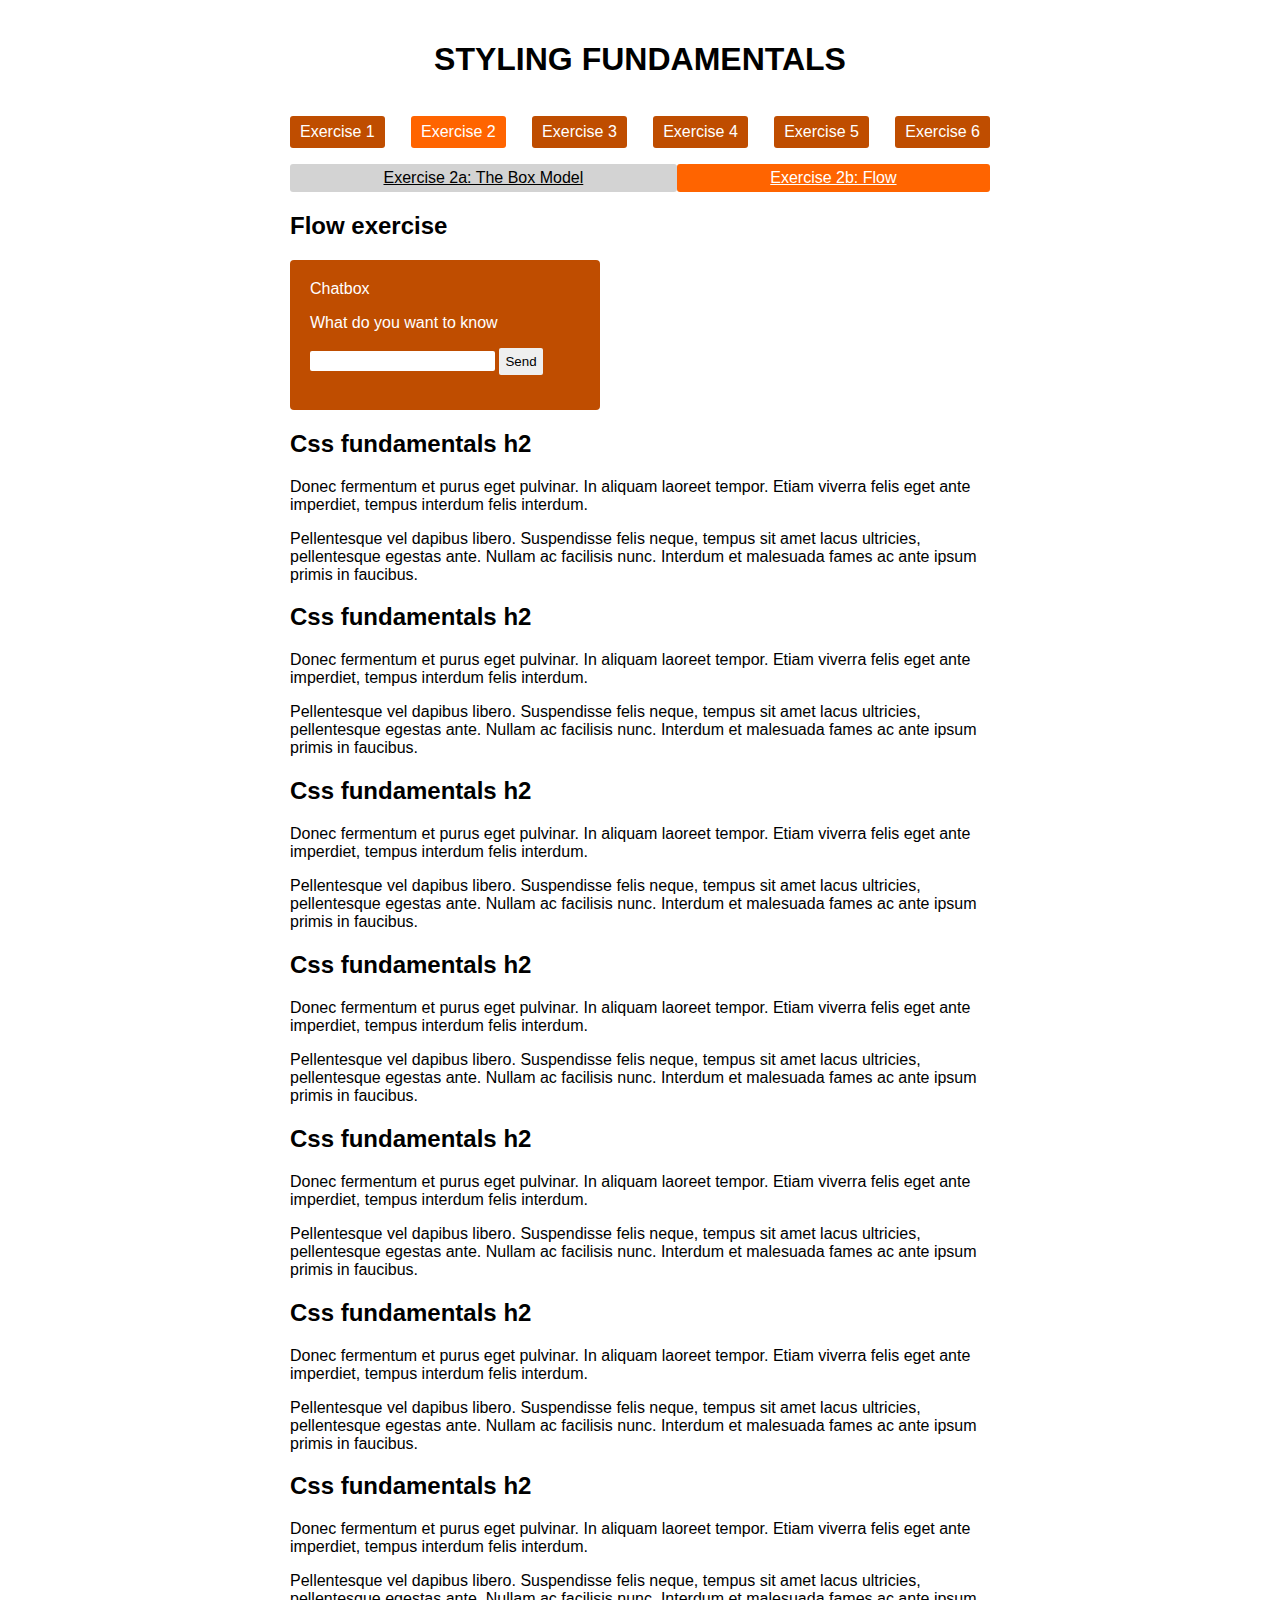
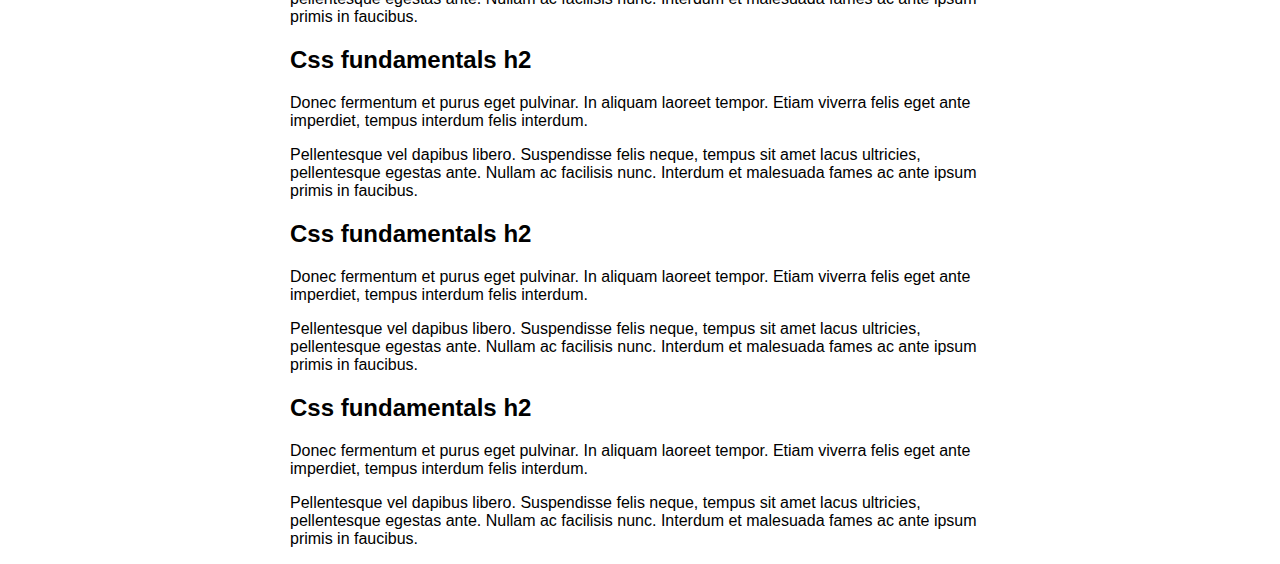
==== exercise-2/code/flow.html @ 5c0387c2 "Styled and updated code exercises" ====
<html>

<head>
    <meta charset="UTF-8">
    <title>Flow Exercise</title>
    <link rel="stylesheet" type="text/css" href="../../styles.css">
    <link rel="stylesheet" type="text/css" href="flow.css">
    <!-- Comment this out to see solution -->
    <!-- <link rel="stylesheet" type="text/css" href="solution/flow.css"> -->
</head>

<body>
    <div id="header">
        <h1>Styling Fundamentals</h1>
        <ul id="menu">
            <li><a href="../../exercise-1/code/index.html">Exercise 1</a></li>
            <li><a class="active" href="../../exercise-2/code/box-model.html">Exercise 2</a></li>
            <li><a href="../../exercise-3/code/flex-box.html">Exercise 3</a></li>
            <li><a href="../../exercise-4/code/index.html">Exercise 4</a></li>
            <li><a href="../../exercise-5/code/index.html">Exercise 5</a></li>
            <li><a href="../../exercise-6/code/index.html">Exercise 6</a></li>
        </ul>
        <ul id="submenu">
            <li><a href="../../exercise-2/code/box-model.html">Exercise 2a: The Box Model</a></li>
            <li><a class="active" href="../../exercise-2/code/flow.html">Exercise 2b: Flow</a></li>
        </ul>
    </div>
    <div id="content">
        <h2>Flow exercise</h2>
        <div id="chatbox">
            <span>Chatbox</span>
            <p>What do you want to know</p>
            <input type="text" />
            <button type="button">Send</button>
        </div>
        <h2>Css fundamentals h2</h2>
        <p>Donec fermentum et purus eget pulvinar. In aliquam laoreet tempor. Etiam viverra felis eget ante
            imperdiet, tempus interdum felis interdum. </p>
        <p>Pellentesque vel dapibus libero. Suspendisse felis neque, tempus sit amet lacus ultricies,
            pellentesque egestas ante. Nullam ac facilisis nunc. Interdum et malesuada fames ac ante ipsum
            primis in faucibus.</p>
        <h2>Css fundamentals h2</h2>
        <p>Donec fermentum et purus eget pulvinar. In aliquam laoreet tempor. Etiam viverra felis eget ante
            imperdiet, tempus interdum felis interdum. </p>
        <p>Pellentesque vel dapibus libero. Suspendisse felis neque, tempus sit amet lacus ultricies,
            pellentesque egestas ante. Nullam ac facilisis nunc. Interdum et malesuada fames ac ante ipsum
            primis in faucibus.</p>
    </div>
    <div id="content">
        <h2>Css fundamentals h2</h2>
        <p>Donec fermentum et purus eget pulvinar. In aliquam laoreet tempor. Etiam viverra felis eget ante
            imperdiet, tempus interdum felis interdum. </p>
        <p>Pellentesque vel dapibus libero. Suspendisse felis neque, tempus sit amet lacus ultricies,
            pellentesque egestas ante. Nullam ac facilisis nunc. Interdum et malesuada fames ac ante ipsum
            primis in faucibus.</p>
        <h2>Css fundamentals h2</h2>
        <p>Donec fermentum et purus eget pulvinar. In aliquam laoreet tempor. Etiam viverra felis eget ante
            imperdiet, tempus interdum felis interdum. </p>
        <p>Pellentesque vel dapibus libero. Suspendisse felis neque, tempus sit amet lacus ultricies,
            pellentesque egestas ante. Nullam ac facilisis nunc. Interdum et malesuada fames ac ante ipsum
            primis in faucibus.</p>
    </div>
    <div id="content">
        <h2>Css fundamentals h2</h2>
        <p>Donec fermentum et purus eget pulvinar. In aliquam laoreet tempor. Etiam viverra felis eget ante
            imperdiet, tempus interdum felis interdum. </p>
        <p>Pellentesque vel dapibus libero. Suspendisse felis neque, tempus sit amet lacus ultricies,
            pellentesque egestas ante. Nullam ac facilisis nunc. Interdum et malesuada fames ac ante ipsum
            primis in faucibus.</p>
        <h2>Css fundamentals h2</h2>
        <p>Donec fermentum et purus eget pulvinar. In aliquam laoreet tempor. Etiam viverra felis eget ante
            imperdiet, tempus interdum felis interdum. </p>
        <p>Pellentesque vel dapibus libero. Suspendisse felis neque, tempus sit amet lacus ultricies,
            pellentesque egestas ante. Nullam ac facilisis nunc. Interdum et malesuada fames ac ante ipsum
            primis in faucibus.</p>
    </div>
    <div id="content">
        <h2>Css fundamentals h2</h2>
        <p>Donec fermentum et purus eget pulvinar. In aliquam laoreet tempor. Etiam viverra felis eget ante
            imperdiet, tempus interdum felis interdum. </p>
        <p>Pellentesque vel dapibus libero. Suspendisse felis neque, tempus sit amet lacus ultricies,
            pellentesque egestas ante. Nullam ac facilisis nunc. Interdum et malesuada fames ac ante ipsum
            primis in faucibus.</p>
        <h2>Css fundamentals h2</h2>
        <p>Donec fermentum et purus eget pulvinar. In aliquam laoreet tempor. Etiam viverra felis eget ante
            imperdiet, tempus interdum felis interdum. </p>
        <p>Pellentesque vel dapibus libero. Suspendisse felis neque, tempus sit amet lacus ultricies,
            pellentesque egestas ante. Nullam ac facilisis nunc. Interdum et malesuada fames ac ante ipsum
            primis in faucibus.</p>
    </div>
    <div id="content">
        <h2>Css fundamentals h2</h2>
        <p>Donec fermentum et purus eget pulvinar. In aliquam laoreet tempor. Etiam viverra felis eget ante
            imperdiet, tempus interdum felis interdum. </p>
        <p>Pellentesque vel dapibus libero. Suspendisse felis neque, tempus sit amet lacus ultricies,
            pellentesque egestas ante. Nullam ac facilisis nunc. Interdum et malesuada fames ac ante ipsum
            primis in faucibus.</p>
        <h2>Css fundamentals h2</h2>
        <p>Donec fermentum et purus eget pulvinar. In aliquam laoreet tempor. Etiam viverra felis eget ante
            imperdiet, tempus interdum felis interdum. </p>
        <p>Pellentesque vel dapibus libero. Suspendisse felis neque, tempus sit amet lacus ultricies,
            pellentesque egestas ante. Nullam ac facilisis nunc. Interdum et malesuada fames ac ante ipsum
            primis in faucibus.</p>
    </div>
</body>

</html>
---- styles.css ----
body {
    max-width: 700px;
    margin: 0 auto;
    font-family: Arial, Helvetica, sans-serif;
}
/* 
#content {
    padding: 10px;
} */
h1 {
    display: inline-block;
}

#header {
    padding-top: 20px;
    text-align: center;
}

#header h1 {
    text-transform: uppercase;
}

#logo {
    display: inline-block;
    height: 50px;
    position: relative;
    top: 10px;
    margin-right: 10px;
}

#menu {
    padding: 0px;
    display: flex;
    justify-content: space-between;
    flex-wrap: wrap;
}

@media only screen and (max-width: 700px) {
    #menu {
        justify-content: center;
    }

    #menu li {
        margin: 5px;
    }
}

#menu a {
    text-decoration: none;
    padding: 7px 10px;
    display: inline-block;
    background-color: #BF4D00;
    color: white;
    border-radius: 3px;
}

#menu a:hover {
    cursor: pointer;
    background-color: #ff6400;
}

#menu li {
    display: block;
}

#menu a.active {
    background-color: #ff6400;
}

#submenu {
    padding: 0;
    display: flex;
    justify-content: center;
}

#submenu li {
    flex-grow: 1;
}

#submenu a {
    display: block;
    padding: 5px 0;
    width: 100%;
    border-radius: 3px;
    background-color: lightgrey;
    color: black;
}

#submenu a.active {
    background-color: #ff6400;
    color: white;
}

ul {
    list-style-type: none;
}
---- exercise-2/code/flow.css ----
h1 {
  display: inline-block;
}

#chatbox {
width: 270px;
height: 110px;
background-color: #BF4D00;
color: white;
padding: 20px;
border-radius: 4px;
}

#chatbox input {
border-radius: 2px;
height: 20px;
border: none;
padding: 4px
}

#chatbox button {
border: none;
padding: 4px 6px;
height: 27px;
border-radius: 2px;
}
---- exercise-2/code/solution/flow.css ----
h1 {
    display: inline-block;
}

#chatbox {
  width: 270px;
  height: 110px;
  background-color: #BF4D00;
  color: white;
  padding: 20px;
  border-radius: 4px;
  position: fixed;
  bottom: 5px;
  right: 10px;
}

#chatbox input {
  border-radius: 2px;
  height: 20px;
  border: none;
  padding: 4px
}

#chatbox button {
  border: none;
  padding: 4px 6px;
  height: 27px;
  border-radius: 2px;
}
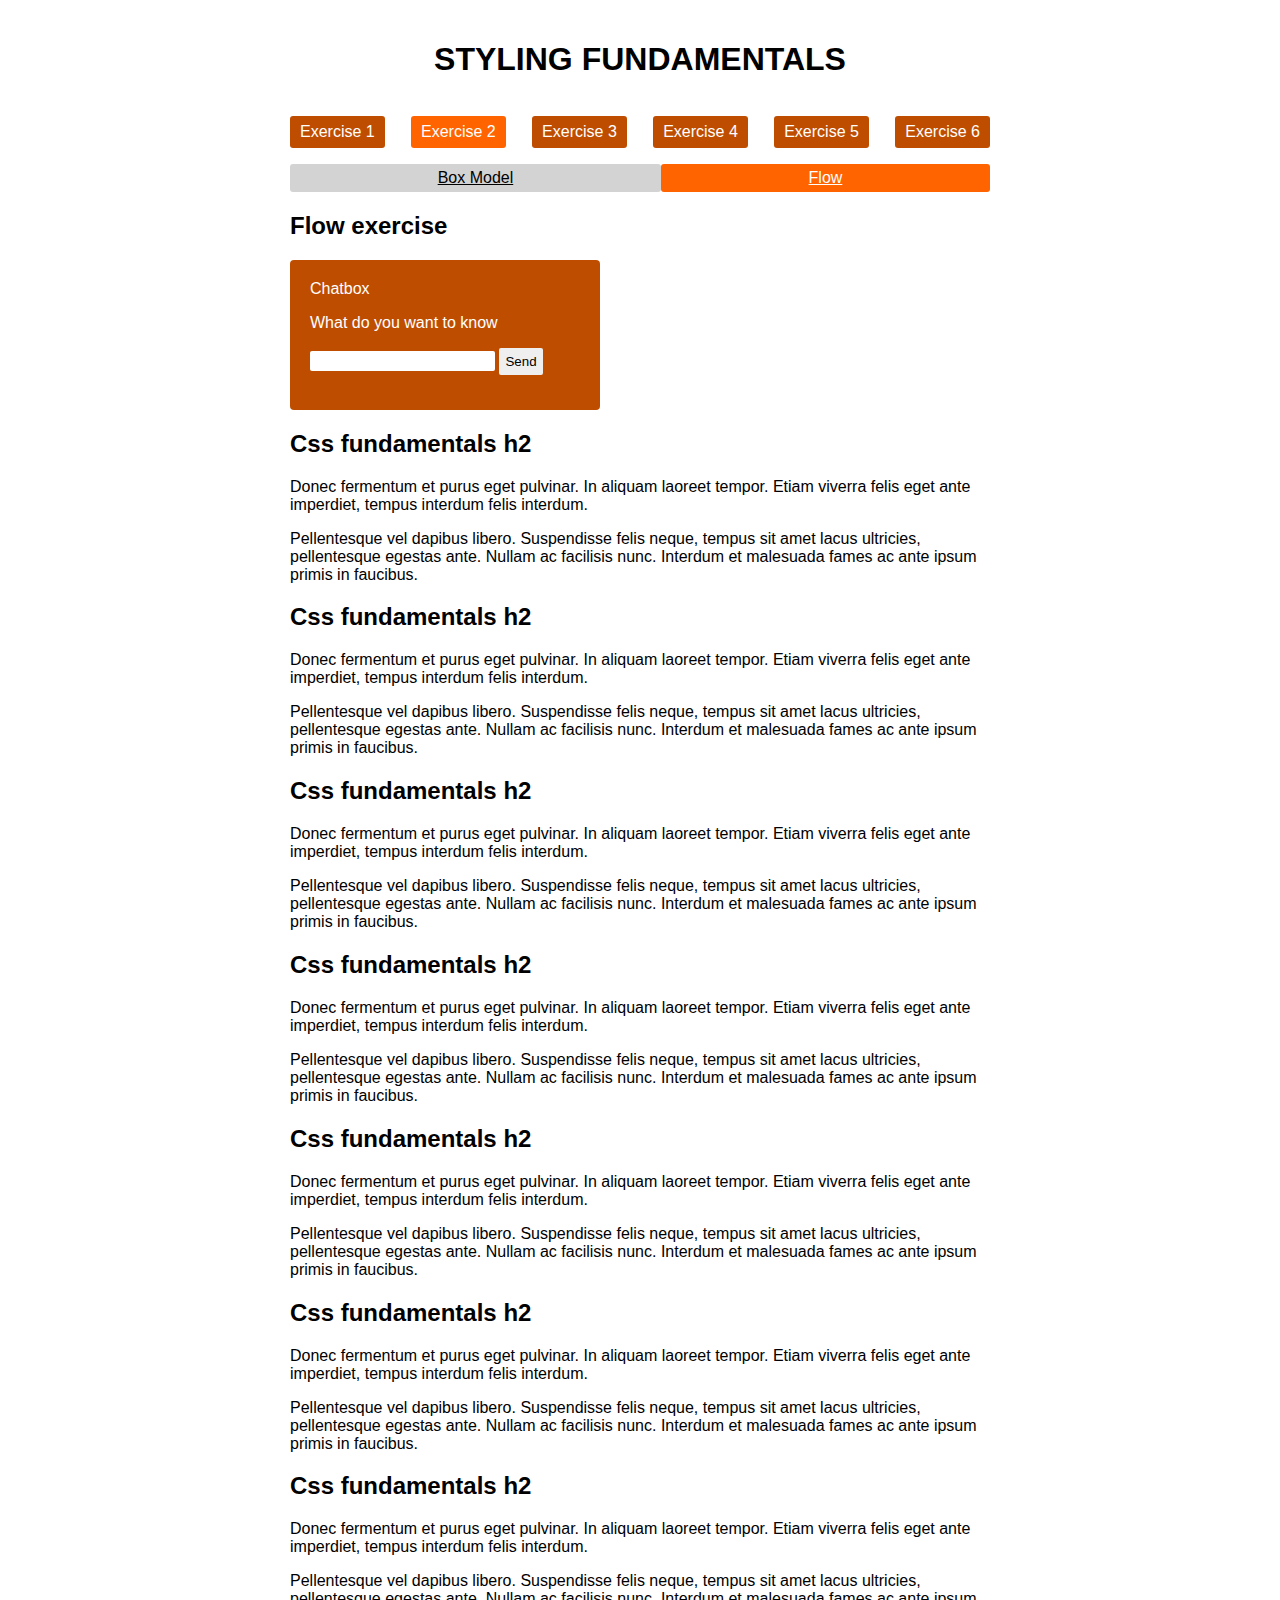
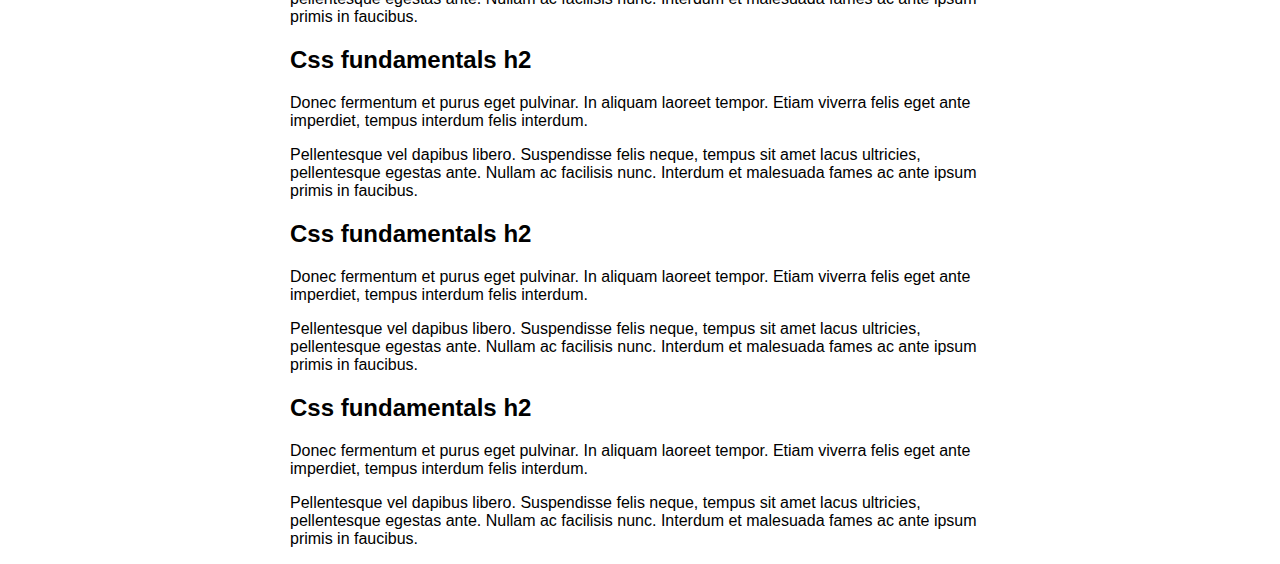
==== commit 20eb9743: "small fixes" ====
--- a/exercise-2/code/flow.html
+++ b/exercise-2/code/flow.html
@@ -21,8 +21,8 @@
             <li><a href="../../exercise-6/code/index.html">Exercise 6</a></li>
         </ul>
         <ul id="submenu">
-            <li><a href="../../exercise-2/code/box-model.html">Exercise 2a: The Box Model</a></li>
-            <li><a class="active" href="../../exercise-2/code/flow.html">Exercise 2b: Flow</a></li>
+            <li><a href="../../exercise-2/code/box-model.html">Box Model</a></li>
+            <li><a class="active" href="../../exercise-2/code/flow.html">Flow</a></li>
         </ul>
     </div>
     <div id="content">
--- a/styles.css
+++ b/styles.css
@@ -2,13 +2,6 @@
     max-width: 700px;
     margin: 0 auto;
     font-family: Arial, Helvetica, sans-serif;
-}
-/* 
-#content {
-    padding: 10px;
-} */
-h1 {
-    display: inline-block;
 }
 
 #header {
--- a/exercise-2/code/flow.css
+++ b/exercise-2/code/flow.css
@@ -3,24 +3,24 @@
 }
 
 #chatbox {
-width: 270px;
-height: 110px;
-background-color: #BF4D00;
-color: white;
-padding: 20px;
-border-radius: 4px;
+  width: 270px;
+  height: 110px;
+  background-color: #BF4D00;
+  color: white;
+  padding: 20px;
+  border-radius: 4px;
 }
 
 #chatbox input {
-border-radius: 2px;
-height: 20px;
-border: none;
-padding: 4px
+  border-radius: 2px;
+  height: 20px;
+  border: none;
+  padding: 4px
 }
 
 #chatbox button {
-border: none;
-padding: 4px 6px;
-height: 27px;
-border-radius: 2px;
+  border: none;
+  padding: 4px 6px;
+  height: 27px;
+  border-radius: 2px;
 }